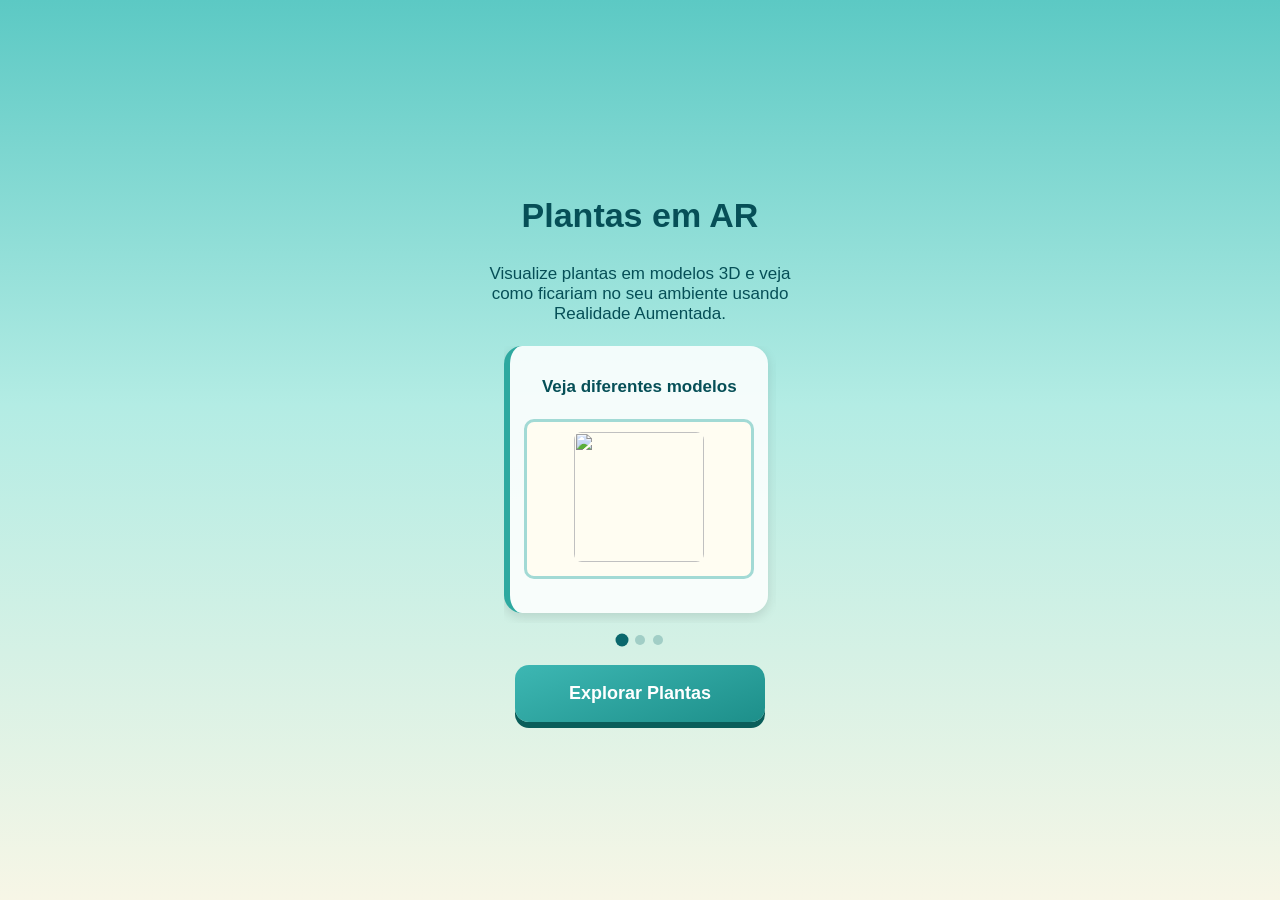
==== index.html @ 0a787b94 "Add files via upload" ====
<!DOCTYPE html>
<html lang="pt-BR">
<head>
<meta charset="utf-8" />
<meta name="viewport" content="width=device-width, initial-scale=1, viewport-fit=cover" />
<title>Plantas 3D – AR</title>

<style>
  body {
    margin: 0;
    padding: 0;
    font-family: "Poppins", sans-serif;
    background: linear-gradient(180deg, #5CC9C4 0%, #B3ECE4 45%, #F7F6E6 100%);
    min-height: 100dvh;
    display: flex;
    justify-content: center;
  }

  #startScreen {
    width: 100%;
    max-width: 380px;
    display: flex;
    flex-direction: column;
    align-items: center;
    text-align: center;
    padding: calc(env(safe-area-inset-top) + 15px) 16px 20px;
    box-sizing: border-box;
  }

  #startScreen h1 {
    font-size: clamp(26px, 7vw, 34px);
    font-weight: 900;
    color: #064F57;
    margin-bottom: 12px;
  }

  #startScreen p {
    font-size: clamp(14px, 3.8vw, 17px);
    color: #064F57;
    margin-bottom: 22px;
    max-width: 340px;
  }

  .center-content {
    display: flex;
    flex-direction: column;
    align-items: center;
    justify-content: center;
    flex: 1;
    width: 100%;
  }

  /* CARROSSEL */
  .carousel-container {
    width: 78%;
    overflow-x: scroll;
    scroll-snap-type: x mandatory;
    -webkit-overflow-scrolling: touch;
  }

  .carousel-track {
    display: flex;
    gap: 16px;
    padding-bottom: 10px;
  }

  .marker-card {
    background: #ffffffdd;
    border-radius: 18px;
    padding: 14px;
    width: 80vw;
    max-width: 230px;
    scroll-snap-align: center;
    flex-shrink: 0;
    border-left: 6px solid #2EA9A0;
    box-shadow: 0 4px 12px rgba(0,0,0,0.12);
  }

  .marker-title {
    font-size: 17px;
    font-weight: 700;
    color: #05575C;
    margin-bottom: 10px;
  }

  .marker-frame {
    background: #FFFDF2;
    border: 3px solid #A2DAD5;
    border-radius: 10px;
    padding: 10px;
  }

  .marker-img {
    width: 130px;
    height: 130px;
    object-fit: contain;
    border-radius: 8px;
  }

  /* BOLINHAS */
  .dots {
    display: flex;
    gap: 8px;
    margin-top: 12px;
    margin-bottom: 15px;
  }

  .dot {
    width: 10px;
    height: 10px;
    border-radius: 50%;
    background: #0a676c40;
    transition: 0.3s;
  }

  .dot.active {
    background: #0A676C;
    transform: scale(1.3);
  }

  #startBtn {
    margin-top: 5px;
    padding: 1em 3em;
    font-size: 18px;
    background: linear-gradient(160deg, #3DB7B3, #1D8F8A);
    color: white;
    border: none;
    border-radius: 14px;
    font-weight: 800;
    box-shadow: 0 6px 0 #0A5E5A;
    cursor: pointer;
  }
</style>
</head>

<body>

<div id="startScreen">

  <div class="center-content">
  <h1>Plantas em AR</h1>

    <p>Visualize plantas em modelos 3D e veja como ficariam no seu ambiente usando Realidade Aumentada.</p>

    <!-- CARROSSEL -->
    <div class="carousel-container" id="carousel">
      <div class="carousel-track">

        <div class="marker-card">
          <p class="marker-title">Veja diferentes modelos</p>
          <div class="marker-frame"><img src="assets/plant.png" class="marker-img"></div>
        </div>

        <div class="marker-card">
          <p class="marker-title">Aponte a câmera para uma área plana</p>
          <div class="marker-frame"><img src="assets/plant1.png" class="marker-img"></div>
        </div>

        <div class="marker-card">
          <p class="marker-title">Visualize em vários ambientes</p>
          <div class="marker-frame"><img src="assets/plant3.png" class="marker-img"></div>
        </div>

      </div>
    </div>

    <!-- PONTINHOS -->
    <div class="dots" id="dots">
      <div class="dot active"></div>
      <div class="dot"></div>
      <div class="dot"></div>
    </div>

    <button id="startBtn">Explorar Plantas</button>
  </div>

</div>

<script>
  const carousel = document.getElementById("carousel");
  const dots = document.querySelectorAll(".dot");
  const cards = document.querySelectorAll(".marker-card");

  function updateDots() {
    const scrollPos = carousel.scrollLeft;
    let cardWidth = cards[0].offsetWidth + 16;

    let index = Math.round(scrollPos / cardWidth);

    dots.forEach((dot, i) => {
      dot.classList.toggle("active", i === index);
    });
  }

  carousel.addEventListener("scroll", updateDots);

    
  document.getElementById("startBtn").addEventListener("click", function () {
    window.location.href = "modelos.html";
  });
</script>

</body>
</html>
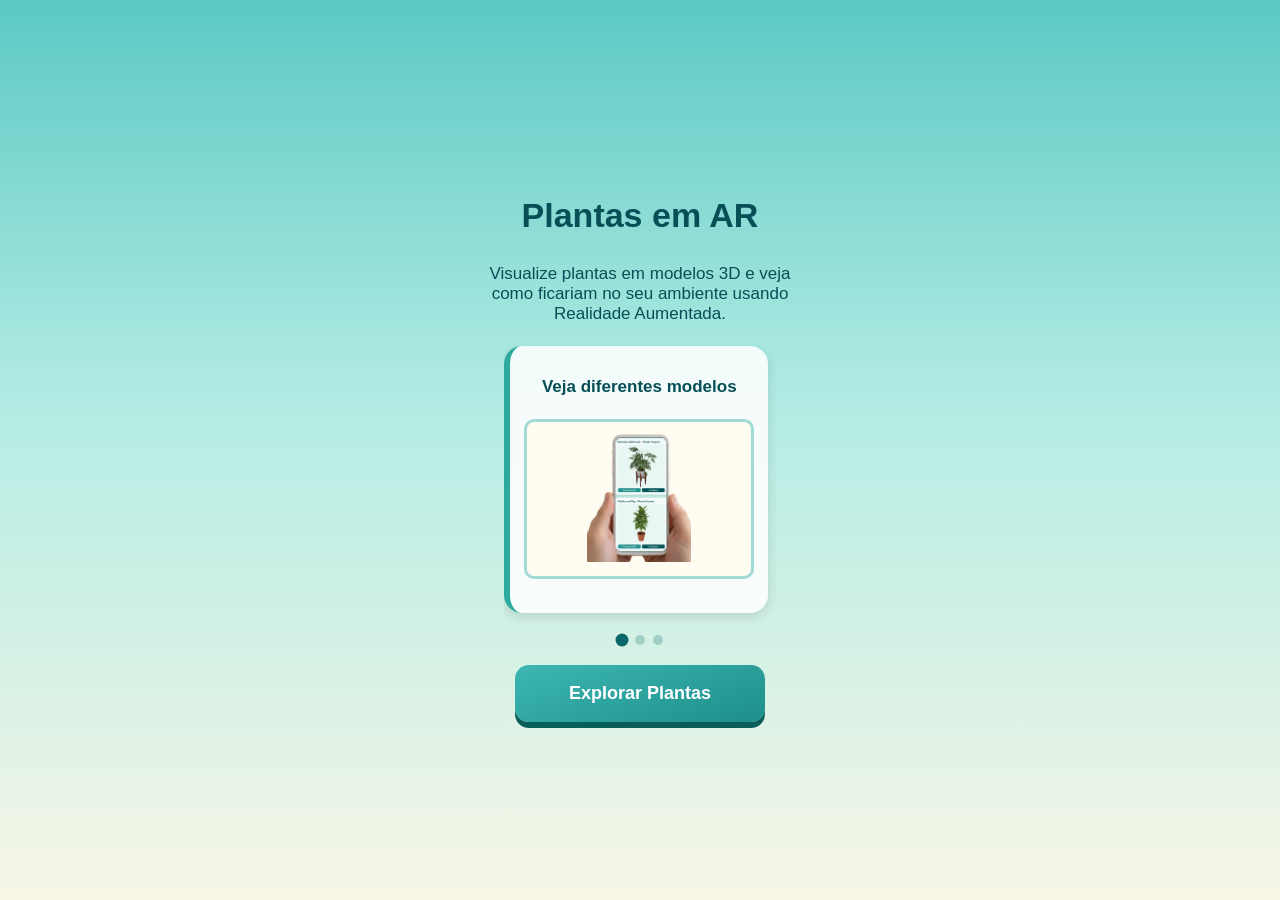
==== commit 2ff46311: "sua mensagem de commit" ====
--- a/index.html
+++ b/index.html
@@ -5,132 +5,9 @@
 <meta name="viewport" content="width=device-width, initial-scale=1, viewport-fit=cover" />
 <title>Plantas 3D – AR</title>
 
-<style>
-  body {
-    margin: 0;
-    padding: 0;
-    font-family: "Poppins", sans-serif;
-    background: linear-gradient(180deg, #5CC9C4 0%, #B3ECE4 45%, #F7F6E6 100%);
-    min-height: 100dvh;
-    display: flex;
-    justify-content: center;
-  }
+<!-- CSS EXTERNO -->
+<link rel="stylesheet" href="style.css">
 
-  #startScreen {
-    width: 100%;
-    max-width: 380px;
-    display: flex;
-    flex-direction: column;
-    align-items: center;
-    text-align: center;
-    padding: calc(env(safe-area-inset-top) + 15px) 16px 20px;
-    box-sizing: border-box;
-  }
-
-  #startScreen h1 {
-    font-size: clamp(26px, 7vw, 34px);
-    font-weight: 900;
-    color: #064F57;
-    margin-bottom: 12px;
-  }
-
-  #startScreen p {
-    font-size: clamp(14px, 3.8vw, 17px);
-    color: #064F57;
-    margin-bottom: 22px;
-    max-width: 340px;
-  }
-
-  .center-content {
-    display: flex;
-    flex-direction: column;
-    align-items: center;
-    justify-content: center;
-    flex: 1;
-    width: 100%;
-  }
-
-  /* CARROSSEL */
-  .carousel-container {
-    width: 78%;
-    overflow-x: scroll;
-    scroll-snap-type: x mandatory;
-    -webkit-overflow-scrolling: touch;
-  }
-
-  .carousel-track {
-    display: flex;
-    gap: 16px;
-    padding-bottom: 10px;
-  }
-
-  .marker-card {
-    background: #ffffffdd;
-    border-radius: 18px;
-    padding: 14px;
-    width: 80vw;
-    max-width: 230px;
-    scroll-snap-align: center;
-    flex-shrink: 0;
-    border-left: 6px solid #2EA9A0;
-    box-shadow: 0 4px 12px rgba(0,0,0,0.12);
-  }
-
-  .marker-title {
-    font-size: 17px;
-    font-weight: 700;
-    color: #05575C;
-    margin-bottom: 10px;
-  }
-
-  .marker-frame {
-    background: #FFFDF2;
-    border: 3px solid #A2DAD5;
-    border-radius: 10px;
-    padding: 10px;
-  }
-
-  .marker-img {
-    width: 130px;
-    height: 130px;
-    object-fit: contain;
-    border-radius: 8px;
-  }
-
-  /* BOLINHAS */
-  .dots {
-    display: flex;
-    gap: 8px;
-    margin-top: 12px;
-    margin-bottom: 15px;
-  }
-
-  .dot {
-    width: 10px;
-    height: 10px;
-    border-radius: 50%;
-    background: #0a676c40;
-    transition: 0.3s;
-  }
-
-  .dot.active {
-    background: #0A676C;
-    transform: scale(1.3);
-  }
-
-  #startBtn {
-    margin-top: 5px;
-    padding: 1em 3em;
-    font-size: 18px;
-    background: linear-gradient(160deg, #3DB7B3, #1D8F8A);
-    color: white;
-    border: none;
-    border-radius: 14px;
-    font-weight: 800;
-    box-shadow: 0 6px 0 #0A5E5A;
-    cursor: pointer;
-  }
-</style>
 </head>
 
 <body>
@@ -138,7 +15,7 @@
 <div id="startScreen">
 
   <div class="center-content">
-  <h1>Plantas em AR</h1>
+    <h1>Plantas em AR</h1>
 
     <p>Visualize plantas em modelos 3D e veja como ficariam no seu ambiente usando Realidade Aumentada.</p>
 
@@ -194,7 +71,6 @@
 
   carousel.addEventListener("scroll", updateDots);
 
-    
   document.getElementById("startBtn").addEventListener("click", function () {
     window.location.href = "modelos.html";
   });
--- a/style.css
+++ b/style.css
@@ -0,0 +1,125 @@
+body {
+  margin: 0;
+  padding: 0;
+  font-family: "Poppins", sans-serif;
+  background: linear-gradient(180deg, #5CC9C4 0%, #B3ECE4 45%, #F7F6E6 100%);
+  min-height: 100dvh;
+  display: flex;
+  justify-content: center;
+}
+
+#startScreen {
+  width: 100%;
+  max-width: 380px;
+  display: flex;
+  flex-direction: column;
+  align-items: center;
+  text-align: center;
+  padding: calc(env(safe-area-inset-top) + 15px) 16px 20px;
+  box-sizing: border-box;
+}
+
+#startScreen h1 {
+  font-size: clamp(26px, 7vw, 34px);
+  font-weight: 900;
+  color: #064F57;
+  margin-bottom: 12px;
+}
+
+#startScreen p {
+  font-size: clamp(14px, 3.8vw, 17px);
+  color: #064F57;
+  margin-bottom: 22px;
+  max-width: 340px;
+}
+
+.center-content {
+  display: flex;
+  flex-direction: column;
+  align-items: center;
+  justify-content: center;
+  flex: 1;
+  width: 100%;
+}
+
+/* CARROSSEL */
+.carousel-container {
+  width: 78%;
+  overflow-x: scroll;
+  scroll-snap-type: x mandatory;
+  -webkit-overflow-scrolling: touch;
+}
+
+.carousel-track {
+  display: flex;
+  gap: 16px;
+  padding-bottom: 10px;
+}
+
+.marker-card {
+  background: #ffffffdd;
+  border-radius: 18px;
+  padding: 14px;
+  width: 80vw;
+  max-width: 230px;
+  scroll-snap-align: center;
+  flex-shrink: 0;
+  border-left: 6px solid #2EA9A0;
+  box-shadow: 0 4px 12px rgba(0,0,0,0.12);
+}
+
+.marker-title {
+  font-size: 17px;
+  font-weight: 700;
+  color: #05575C;
+  margin-bottom: 10px;
+}
+
+.marker-frame {
+  background: #FFFDF2;
+  border: 3px solid #A2DAD5;
+  border-radius: 10px;
+  padding: 10px;
+}
+
+.marker-img {
+  width: 130px;
+  height: 130px;
+  object-fit: contain;
+  border-radius: 8px;
+}
+
+/* BOLINHAS */
+.dots {
+  display: flex;
+  gap: 8px;
+  margin-top: 12px;
+  margin-bottom: 15px;
+}
+
+.dot {
+  width: 10px;
+  height: 10px;
+  border-radius: 50%;
+  background: #0a676c40;
+  transition: 0.3s;
+}
+
+.dot.active {
+  background: #0A676C;
+  transform: scale(1.3);
+}
+
+/* BOTÃO */
+#startBtn {
+  margin-top: 5px;
+  padding: 1em 3em;
+  font-size: 18px;
+  background: linear-gradient(160deg, #3DB7B3, #1D8F8A);
+  color: white;
+  border: none;
+  border-radius: 14px;
+  font-weight: 800;
+  box-shadow: 0 6px 0 #0A5E5A;
+  cursor: pointer;
+}
